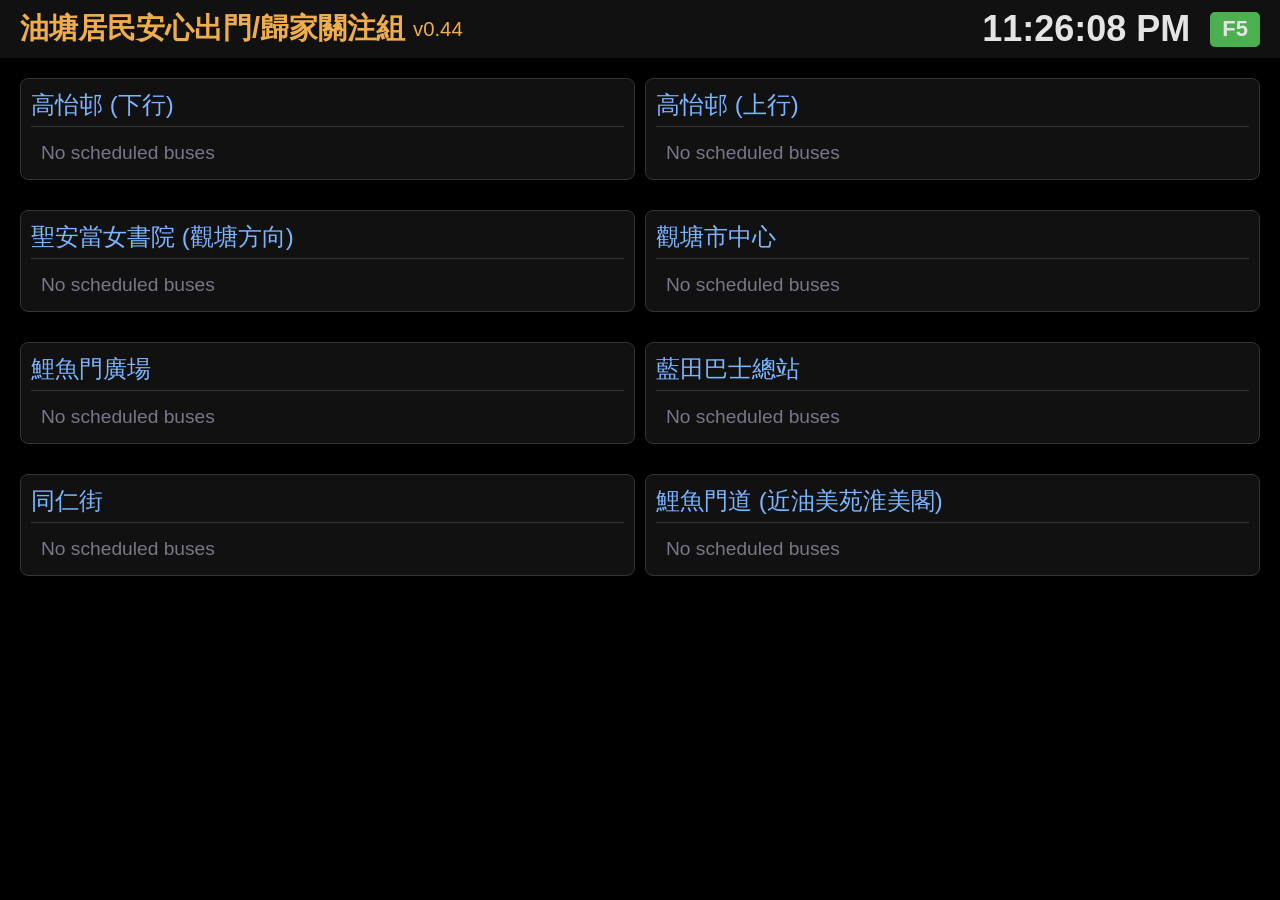
==== mjh.html @ 5a8843d7 "v0.44 App Title Sync with mtretaex + code optimization" ====
<!DOCTYPE html>
<html lang="en">
<head>
    <meta charset="UTF-8">
    <meta name="viewport" content="width=device-width, initial-scale=1.0">
    <title>HK Bus Stop ETA Monitor</title>
    <link rel="icon" type="image/svg+xml" href="logo_v2.svg">
    <link rel="stylesheet" href="style.css">
</head>
<body>
    <div id="app-root"></div>
    <script src="bootstrap.js" data-location="mjh"></script>
</body>
</html>
---- style.css ----
:root {
    /* Colors */
    --color-background: #000;
    --color-accent: #4caf50;
    --color-accent-hover: #388e3c;
    --color-title: #f0ad4e;
    --color-surface: #111;
    --color-text: #e4e4e4;
    --color-grey: #888899;
    --color-dark-grey: #777788;
    --color-stop-title: #7cb5ff;
    --color-stop-code: #aaa;
    --color-eta-remark: #aaa;
    --color-kmb: lightcoral;
    --color-ctb: #ffeb3b;
    --color-ctb-airport: #bf1e2e;
    --color-route-9xx: #009e6c;
    --color-route-cross-harbour: #f00;
    --color-gmb: #90ee90;
    --color-green: #006000;
    --color-light-green: #90ee90;
    --color-light-yellow: #e9be82;
    --color-yellow: #f0ad4e;
    --color-orange: #ff8c00;
    --color-grey: #ccc;

    /* Header palette and scale aligned with the MTR ETA monitor. */
    

    /* Font sizes */
    --font-title: 29px;
    --font-clock: 36px;
    --font-refresh: 22px;
    --font-body: inherit;
    --font-button: 1.2em;
    --font-table: 1.2em;
    --font-toggle-label: 1.2em;
    --font-stop-title: 1.5rem;
    --font-route: 3rem;
    --font-route-suffix: 2.2rem;
    --font-destination: 1.6rem;
    --font-stop-code: 1rem;
    --font-stop-label: 1.3rem;
    --font-destination-remark: 0.9rem;
    --font-eta-time: 1.6rem;
    --font-win-eta-time: 0.75rem;
    --font-arriving: 0.9em;
    --font-eta-exact: 1.1em;
    --font-eta-min: 0.6em;
    --font-eta-remark: 0.6em;
    --font-eta-large: 1.1em;
    --font-eta-small: 0.6em;
    --font-eta-small-seconds: 0.8em;
    --font-time-exact: 1.2em;
    --font-eta-tag-small: 0.6rem;
    --font-time-seconds: 0.5em;
    --font-route-route: 2.2rem;
    --font-route-stop-name: 1.4rem;
    --refresh-clock-clearance: 96px;
    --page-margin: 20px;
}

body {
    background-color: var(--color-background);
    color: var(--color-text);
    font-family: 'Arial', sans-serif;
    font-size: var(--font-body);
    margin: 0;
    padding: 0;
    overflow-x: hidden;
}

#sticky-header-group {
    position: sticky;
    top: 0;
    z-index: 100;
    background-color: var(--color-surface);
    border-bottom: 0;
}

#header {
    display: flex;
    flex-direction: column;
    align-items: flex-start;
    gap: 8px;
    padding: 8px var(--page-margin);
}

#header-left,
#header-right,
#action-group {
    display: flex;
    align-items: center;
}

#header-left {
    gap: 8px;
    min-width: 0;
}

#header-right {
    width: 100%;
    justify-content: space-between;
    gap: 8px;
}

#action-group {
    margin-left: auto;
}

#btn-refresh {
    background-color: var(--color-accent);
    color: var(--color-text);
    border: none;
    padding: 4px 12px;
    font-size: var(--font-refresh);
    font-weight: bold;
    height: 35px;
    border-radius: 5px;
    cursor: pointer;
}

#btn-refresh:hover {
    background-color: var(--color-accent-hover);
}

#app-title {
    margin: 0;
    font-size: var(--font-title);
    color: var(--color-title);
    white-space: nowrap;
}

#app-version {
    font-size: calc(var(--font-title) * 0.7);
    color: var(--color-title);
    white-space: nowrap;
}

#clock {
    font-size: var(--font-clock);
    font-weight: bold;
    font-variant-numeric: tabular-nums;
}

#monitor-content {
    padding: var(--page-margin);
}

.stop-section {
    margin-bottom: 30px;
    border: 1px solid #333;
    border-radius: 8px;
    padding: 10px;
    background-color: var(--color-surface);
}

.stop-title {
    font-size: var(--font-stop-title);
    color: var(--color-stop-title);
    margin-bottom: 10px;
    border-bottom: 1px solid #333;
    padding-bottom: 5px;
}

.eta-table {
    width: 100%;
    border-collapse: collapse;
}

.eta-table th, .eta-table td {
    text-align: left;
    padding-top: 5px;
    padding-bottom: 5px;
    padding-left: 10px;
    padding-right: 10px;
    font-size: var(--font-table);
    vertical-align: middle;
}

.eta-table th {
    color: var(--color-dark-grey);
    font-size: var(--font-table);
    border-bottom: 2px solid #555;
}

.route-no {
    font-weight: bold;
    color: var(--color-kmb);
    width: 15%;
}

.route-no.ctb {
    color: var(--color-ctb);
}

.route-no.ctb-airport {
    color: var(--color-ctb-airport);
}

.route-no.route-9xx {
    color: var(--color-route-9xx);
}

.route-no.gmb {
    color: var(--color-gmb);
}

.route-text {
    font-size: var(--font-route);
    line-height: 1;
}

.route-link {
    appearance: none;
    border: 0;
    background: transparent;
    color: inherit;
    cursor: pointer;
    font-family: inherit;
    font-weight: inherit;
    padding: 0;
    text-align: left;
}

.route-link:focus-visible { outline: 2px solid currentColor; outline-offset: 3px; }

.route-suffix {
    font-size: calc(var(--font-route) * 0.75);
}

.dest {
    color: var(--color-text);
    font-weight: bold;
    width: 80%;
}

.dest-text {
    font-size: var(--font-destination);
    line-height: 1;
    position: relative;
}

.stop-code {
    font-size: var(--font-stop-code);
    color: var(--color-stop-code);
    margin-left: 10px;
    font-weight: normal;
    vertical-align: middle;
    position: relative;
    top: 1px;
}

.dir-circle {
    display: inline-block;
    width: 10px;
    height: 10px;
    border-radius: 50%;
    margin-right: 4px;
    vertical-align: middle;
}

.dir-circle.outbound {
    background-color: #ff4e50; /* Red for Outbound */
    box-shadow: 0 0 4px #ff4e50;
}

.dir-circle.inbound {
    background-color: #fff; /* White for Inbound */
    box-shadow: 0 0 4px #fff;
}

.time-container {
    display: flex;
    justify-content: flex-start;
    gap: 1px;
}

.eta-item {
    display: flex;
    flex-direction: column;
    align-items: center;
    width: 84px;
    padding: 3px;
    border-radius: 5px;
    box-sizing: border-box;
}

.eta-item.eta-border-kmb {
    border: 2px solid var(--color-kmb);
}

.eta-item.eta-border-ctb {
    border: 2px solid var(--color-ctb);
}

.eta-item.arriving {
    background-color: var(--color-yellow);
    color: var(--color-background);
}

.eta-exact {
    font-size: var(--font-eta-exact);
    color: var(--color-text);
    font-weight: bold;
}

.eta-remark-tag-small {
    font-size: var(--font-eta-tag-small);
    vertical-align: top;
}
    
.time-text-b {
    font-size: var(--font-eta-time);
    font-weight: bold;
}

.arriving-text {
    font-size: var(--font-arriving);
}

.bold {
    font-weight: bold;
}

.time-seconds {
    font-size: var(--font-time-seconds);
}

.eta-item.arriving .eta-exact {
    color: var(--color-background);
}

.eta-min {
    font-size: var(--font-eta-min);
    font-weight: bold;
}

.text-green { color: var(--color-green); }
.text-light-green { color: var(--color-light-green); }
.text-light-yellow { color: var(--color-light-yellow); }
.text-yellow { color: var(--color-yellow); }
.text-orange { color: var(--color-orange); }
.text-white { color: var(--color-text); }
.text-grey { color: var(--color-grey); }
.text-dark-grey { color: var(--color-dark-grey); }
.text-black { color: var(--color-background); }

/* Route ETA floating window */
.route-window-overlay {
    position: fixed;
    z-index: 1000;
    inset: 0;
    display: flex;
    align-items: flex-start;
    justify-content: center;
    padding: 20px;
    background: rgb(0 0 0 / 72%);
}

.route-window {
    /* Keep route ETA cards at the 700px monitor scale on large displays. */
    --font-eta-time: 1.6rem;
    --font-arriving: 0.9em;
    --font-eta-large: 1.1em;
    --font-eta-small: 0.6em;
    --font-eta-tag-small: 0.6rem;
    display: flex;
    flex-direction: column;
    position: relative;
    font-size: 16px;
    width: min(700px, 100%);
    max-height: min(86vh, 900px);
    overflow: hidden;
    border: 1px solid #555;
    border-radius: 18px;
    background: #111;
    box-shadow: 0 16px 48px rgb(0 0 0 / 70%);
}

.route-window-header {
    flex: 0 0 auto;
    display: flex;
    align-items: center;
    justify-content: space-between;
    gap: 12px;
    padding: 14px 58px 14px 18px;
    border-bottom: 0;
    margin-bottom: 0;
}

.route-window-title,
.route-window-actions {
    display: flex;
    align-items: center;
    gap: 4px;
}

.route-window-title { font-size: 1.2rem; font-weight: bold; min-width: 0; }
.route-window-route { color: var(--color-text); font-size: var(--font-route-route); }
.route-window-route .route-suffix { font-size: calc(var(--font-route-route) * 0.75); }
.route-company-badge {
    height: calc(var(--font-route-route) * 0.9);
    flex: 0 0 10px;
    margin-right: 4px;
}
.route-company-badge-kmb { background: #f00; }
.route-company-badge-ctb { background: #ffd400; }
.route-window-route.route-9xx,
.route-window-route.route-cross-harbour {
    display: inline-block;
    border-radius: 4px;
    padding: 2px 6px;
    color: #fff;
}
.route-window-route.route-9xx { background: var(--color-route-9xx); }
.route-window-route.route-cross-harbour { background: var(--color-route-cross-harbour); }
.route-window-route.route-ctb-airport { color: var(--color-ctb-airport); }
.route-window-route.route-lwb-airport { color: var(--color-orange); }
.route-window-journey { margin-left: 12px; color: var(--color-text); font-size: 1.4rem; white-space: nowrap; }

/* Circular route badge in the route window journey */
.route-loop-badge {
    display: inline-block;
    border: 1px solid #fff;
    color: #fff;
    background: transparent;
    padding: 2px 8px;
    margin-left: 8px;
    border-radius: 12px;
    font-size: 0.75rem;
    line-height: 1;
}

.route-window-refresh,
.route-direction-button,
.route-variation-button,
.route-window-close {
    display: grid;
    place-items: center;
    cursor: pointer;
    font-family: inherit;
    font-weight: bold;
}

.route-window-refresh {
    min-width: 54px;
    height: 34px;
    border: 0;
    border-radius: 4px;
    background: #5cb85c;
    color: #fff;
    font-size: 1rem;
}

.route-window-refresh:hover { background: #4cae4c; }

/* Keep the stop-window refresh control from increasing the header height. */
.stop-eta-window .route-window-actions {
    position: absolute;
    top: 16px;
    right: 50px;
}
.stop-eta-window .route-window-refresh {
    min-width: 42px;
    height: 28px;
    padding: 0 8px;
    font-size: 0.9rem;
}

.route-direction-button {
    width: 34px;
    height: 34px;
    border: 2px solid #fff;
    border-radius: 8px;
    background: #000;
    color: #fff;
    padding: 0;
}

.route-direction-icon { display: block; width: 28px; height: 28px; }
.route-direction-icon .direction-arrow {
    fill: none;
    stroke: #555;
    stroke-linecap: round;
    stroke-linejoin: round;
    stroke-width: 4;
}
.route-direction-button.outbound .direction-arrow-out,
.route-direction-button.inbound .direction-arrow-in { stroke: #fff; }

.route-variation-button {
    width: 34px;
    height: 34px;
    border-radius: 50%;
    font-size: 1rem;
}

.route-variation-button.normal { border: 2px solid #fff; background: #fff; color: #000; }
.route-variation-button.variation { border: 2px solid #fff; background: #000; color: #fff; }

.route-window-close {
    position: absolute;
    top: 12px;
    right: 12px;
    width: 34px;
    height: 34px;
    border: 0;
    border-radius: 50%;
    background: transparent;
    color: #fff;
    font-size: 2rem;
    line-height: 1;
}

.route-window-close:hover { background: #333; }
.route-window-content { overflow-y: auto; overflow-x: auto; padding: 10px; }
.route-window-loading, .route-window-message { padding: 28px; color: var(--color-grey); text-align: center; }
.route-stop-table { width: 100%; border-collapse: collapse; table-layout: fixed; }
.route-stop-table tr + tr { border-top: 1px solid #292929; }
.route-stop-table td { padding: 6px 4px; vertical-align: middle; }
.route-stop-seq { width: 20px; color: var(--color-dark-grey); text-align: center; }
.route-stop-name { font-size: var(--font-route-stop-name); font-weight: bold; }
.route-stop-name-text { display: block; overflow: hidden; text-overflow: ellipsis; white-space: nowrap; }
.route-stop-name-marquee-text { display: inline-block; }
.route-stop-name-marquee .route-stop-name-marquee-text { animation: route-stop-marquee 7s ease-in-out infinite alternate; }
.route-stop-code { display: block; margin-top: 2px; color: var(--color-stop-code); font-size: var(--font-stop-code); font-weight: normal; position: relative; top: 1px; }
.route-stop-interchange { font-size: 0.85em; }
.route-stop-info-button {
    width: 16px;
    height: 16px;
    margin-left: 5px;
    padding: 0;
    border: 2px solid var(--color-grey);
    border-radius: 4px;
    background: transparent;
    color: var(--color-text);
    cursor: pointer;
    font: bold 0.8rem/1 "Courier New", monospace;
    vertical-align: middle;
    position: relative;
    top: -1px;
}
.route-stop-info-button:hover { background: var(--color-grey); }
.route-stop-times { display: table-cell; width: 252px; min-width: 252px; text-align: left; white-space: nowrap; }
.route-stop-times .eta-item { display: inline-flex; width: 84px; vertical-align: middle; }
.route-stop-times .eta-large,
.route-stop-times .eta-small { white-space: nowrap; }
.route-stop-times .eta-remark-tag { font-size: var(--font-win-eta-time); }
.route-stop-times .eta-item.arriving .eta-remark-tag { font-weight: bold; }
.route-stop-no-eta {
    display: inline-flex;
    width: 84px;
    justify-content: center;
    box-sizing: border-box;
    vertical-align: middle;
    color: var(--color-dark-grey);
    font-size: .85rem;
}

.stop-eta-window-title {
    display: flex;
    flex-direction: row;
    align-items: baseline;
    gap: 8px;
    color: var(--color-text);
    font-size: var(--font-route-stop-name);
    font-weight: bold;
}
.stop-eta-window-title small {
    margin-left: 8px;
    color: var(--color-stop-code);
    font-size: var(--font-stop-code);
    font-weight: normal;
}
.stop-interchange-badge {
    display: inline-block;
    border: 1px solid #fff;
    color: #fff;
    background: transparent;
    padding: 2px 8px;
    margin-left: 8px;
    border-radius: 12px;
    font-size: 0.75rem;
    line-height: 1;
}
.stop-eta-code {
    display: inline-block;
    font-size: calc(var(--font-route-stop-name) * 0.8);
    font-weight: normal;
    color: var(--color-stop-code);
    margin-left: 8px;
    vertical-align: middle;
}
.stop-eta-table { width: 100%; border-collapse: collapse; table-layout: fixed; }
.stop-eta-table tr + tr { border-top: 1px solid #292929; }
.stop-eta-table td { padding: 4px 4px; vertical-align: middle; }
.stop-eta-route { width: 80px; font-size: var(--font-route-route); font-weight: bold; }
.stop-eta-route .route-suffix { font-size: calc(var(--font-route-route) * 0.75); }
.stop-eta-times { width: 240px; max-width: 240px; text-align: left; white-space: nowrap; overflow: hidden; }
.stop-eta-destination { overflow: hidden; color: var(--color-text); font-size: var(--font-route-stop-name); font-weight: bold; text-overflow: ellipsis; white-space: nowrap; }
.stop-eta-times .eta-item {
    display: inline-flex;
    flex: 0 0 72px;
    width: 72px;
    min-width: 56px;
    vertical-align: middle;
    box-sizing: border-box;
    padding: 2px 4px;
}
.stop-eta-table td.stop-eta-route { min-width: 80px; }
.stop-eta-table td.stop-eta-destination { width: calc(100% - 92px - 220px); }
.stop-eta-table td.stop-eta-times { width: 220px; }

/* stronger selector to override table layout constraints when shown inside the route window */
.route-window .stop-eta-times {
    width: 270px !important;
    min-width: 140px !important;
}
.route-window .stop-eta-table.stop-eta-columns-1 .stop-eta-times {
    width: 80px !important;
    min-width: 80px !important;
}
.route-window .stop-eta-table.stop-eta-columns-2 .stop-eta-times {
    width: 160px !important;
    min-width: 160px !important;
}
.route-window .stop-eta-times .eta-item {
    width: 80px !important;
}
.stop-eta-times .eta-large,
.stop-eta-times .eta-small { white-space: nowrap; }
.stop-eta-times .eta-remark-tag { font-size: var(--font-win-eta-time); }

.dest-remark {
    color: var(--color-kmb);
    font-size: var(--font-destination-remark);
    margin-left: 10px;
    vertical-align: middle;
}

.dest-remark-marquee {
    display: inline-block;
    max-width: 150px;
    overflow: hidden;
    white-space: nowrap;
    vertical-align: middle;
}

.dest-remark-marquee .marquee-inner {
    display: inline-block;
    animation: marquee-scroll 6s linear infinite;
    padding-left: 100%;
}

@keyframes marquee-scroll {
    0%   { transform: translateX(0); }
    100% { transform: translateX(-100%); }
}

@keyframes route-stop-marquee {
    0%, 15% { transform: translateX(0); }
    85%, 100% { transform: translateX(-100%); }
}

.eta-remark {
    font-size: var(--font-eta-remark);
    color: var(--color-eta-remark);
    white-space: nowrap;
    min-height: 1.2em;
}

.eta-item.arriving .eta-remark {
    color: #333;
}

.dest-sub-info {
    display: block; 
    margin-top: -5px; 
    margin-left: -8px; 
}

.stop-info {
    display: inline-block;
    vertical-align: middle;
}

/* Two-column layout infrastructure */
#stops-container {
    display: flex;
    flex-direction: column;
}

.grid-column {
    display: contents;
}
.stop-label {
    display: inline-block;
    height: var(--font-destination);
    padding: 0 6px;
    border: 1px solid currentColor;
    border-radius: 4px;
    box-sizing: border-box;
    font-size: var(--font-stop-label);
    line-height: var(--font-destination);
    color: var(--color-text);
    font-weight: bold;
    vertical-align: top;
    white-space: nowrap;
    margin-right: 10px;
}

.loading {
    text-align: center;
    color: var(--color-dark-grey);
    padding: 20px;
}

.pin-divider {
    height: 1px;
    background: linear-gradient(to right, #444, #666, #444);
    padding: 0 !important;
    margin: 0;
}

.error {
    color: #d9534f;
    text-align: center;
}

table, th, td {
  border: 0px solid gray;
  border-collapse: collapse;
}
/* Toggle Switch */
.toggle-container {
    display: flex;
    align-items: center;
    gap: 5px;
}

.toggle-label {
    font-size: var(--font-toggle-label);
    font-weight: bold;
}

.switch {
    position: relative;
    display: inline-block;
    width: 50px;
    height: 28px;
}

.switch input { 
    opacity: 0;
    width: 0;
    height: 0;
}

.slider {
    position: absolute;
    cursor: pointer;
    top: 0;
    left: 0;
    right: 0;
    bottom: 0;
    background-color: #5cb85c;
    -webkit-transition: .4s;
    transition: .4s;
}

.slider:before {
    position: absolute;
    content: "";
    height: 20px;
    width: 20px;
    left: 4px;
    bottom: 4px;
    background-color: white;
    -webkit-transition: .4s;
    transition: .4s;
}

input:checked + .slider {
    background-color: #2196F3;
}

input:focus + .slider {
    box-shadow: 0 0 1px #2196F3;
}

input:checked + .slider:before {
    -webkit-transform: translateX(22px);
    -ms-transform: translateX(22px);
    transform: translateX(22px);
}

/* Rounded sliders */
.slider.round {
    border-radius: 34px;
}

.slider.round:before {
    border-radius: 50%;
}

/* Mode B Styles */
.eta-large {
    font-size: var(--font-eta-large);
    font-weight: bold;
}

.eta-small {
    font-size: var(--font-eta-small);
    color: var(--color-text);
}

.eta-small .time-seconds {
    font-size: var(--font-eta-small-seconds);
}

.header-controls {
    display: flex;
    align-items: center;
    gap: 20px;
}

@media (max-width: 460px) {
    :root {
        --font-title: 6vw;
        --font-clock: 7.6vw;
        --font-refresh: 4.8vw;
        --font-button: 1em;
    }

    #btn-refresh {
        top: 60px;
    }
    .eta-item-last { display: none; }
    .stop-eta-window .stop-eta-times .eta-item:nth-child(n + 3) {
        display: none;
    }
    .stop-eta-window td.stop-eta-destination {
        width: 60%;
    }
    .stop-eta-window .stop-eta-times {
        text-align: right;
    }

    .route-window-title { width: 100%; }
    .route-window-actions { margin-top: 6px; }
    .route-window-close { top: 8px; right: 8px; }
    .stop-eta-window .route-window-actions { top: 8px; right: 48px; }
}


@media (max-width: 600px) {
    :root {
        --font-eta-time: 1.1em;
        --font-win-eta-time: 0.65rem;
        --font-arriving: 0.9em;
        --font-eta-tag-small: 0.5rem;
        --font-stop-code: 0.75rem;
        --font-route-stop-name: 1.2rem;
    }
    #btn-refresh {
        padding: 6px 15px;
        font-size: var(--font-refresh);
    }
    .eta-item { width: 80px; }
    .long-route-text { font-family: "Arial Narrow", "Roboto Condensed", sans-serif; }

    .dest-text {
        display: block;
    }
    .dest-text .stop-label {
        position: absolute;
        top: 0;
        right: 10px;
        margin-right: 0;
    }

    .route-window-overlay { 
        align-items: flex-start;
        padding: 40px 2px;
    }
    .route-window {
        --font-eta-time: 1.1em;
        --font-arriving: 0.9em;
        --font-eta-tag-small: 0.5rem;
        width: 100%;
        max-height: 80vh;
        border-radius: 10px;
    }
    .route-window-header {
        align-items: flex-start;
        flex-wrap: wrap;
        padding: 8px 52px 8px 8px;
    }
    .route-window-title { width: 100%; }
    .route-window-actions { margin-top: 6px;  gap: 6px; }
    .route-window-close { top: 8px; right: 8px; }
    .route-window-title { gap: 6px; font-size: 1rem; }
    .route-window-route { font-size: 1.6rem; }
    .route-window-journey { margin-left: 6px; font-size: 1.05rem; overflow: hidden; text-overflow: ellipsis; }
    .route-window-refresh { min-width: 42px; }
    .route-window-content { padding: 4px; }
    .route-window-content .stop-eta-table td { padding: 1px 4px; vertical-align: middle; }
    .route-stop-table td { padding: 4px 2px; }
    .route-stop-times { width: 200px; min-width: 200px; }
    .route-stop-times .eta-item { width: 65px; padding: 2px; }
    .route-stop-no-eta { width: 65px; }

    .dest-sub-info {
        margin-top: -6px; 
    }

    /* stop-eta specific adjustments on small screens */
    .route-window .stop-eta-route { width: 55px; font-size: var(--font-route); }
    .route-window .stop-eta-route .route-suffix { font-size: calc(var(--font-route) * 0.75); }
    .route-window .stop-eta-destination { font-size: var(--font-destination); }
    .route-window .stop-eta-times {
        width: 210px !important;
        min-width: 210px !important;
    }
    .route-window .stop-eta-table.stop-eta-columns-1 .stop-eta-times {
        width: 70px !important;
        min-width: 70px !important;
    }
    .route-window .stop-eta-table.stop-eta-columns-2 .stop-eta-times {
        width: 140px !important;
        min-width: 140px !important;
    }
    .route-window .stop-eta-times .eta-item {
        width: 70px !important;
        min-width: 70px;
        padding: 2px;
    }
}

@media (max-width: 700px) {
    :root {
        --font-stop-label: 0.9rem;
        --font-stop-title: 1.2rem;
        --font-route: 2rem;
        --font-route-suffix: 1.5rem;
        --font-destination: 1.1rem;
        --font-destination-remark: 0.7rem;
        --font-eta-tag-small: 0.5rem;
        --font-eta-large: 1em;
        --font-eta-small: 0.5em;
        --font-eta-exact: 1em;
        --page-margin: 5px;
    }

    .rmk {
        font-weight: normal;
    }

    .stop-section {
        margin-top: 10px;
        margin-bottom: 10px;
        padding: 5px;
    }

    .eta-table th, .eta-table td {
        padding-top: 1px;
        padding-bottom: 1px;
        padding-left: 1px;
        padding-right: 1px;
    }

    td.route-no, th.route-no { padding-right: 8px; }

    .stop-title { padding-left: 5px; }
    
    .eta-item { width: 68px; }

    /* Mode B Mobile Styles */
    .eta-large, .eta-small { white-space: nowrap; }
}

@media (max-width: 800px) {
    :root {
        --font-title: 1.5rem;
        --font-button: 1em;
        --refresh-clock-clearance: 78px;
    }

    #btn-refresh {
        padding: 4px 12px;
        font-size: var(--font-refresh);
        height: 35px;
    }
    
    #clock {
        font-size: var(--font-clock);
        font-weight: bold;
    }
}

@media (min-width: 800px) {
    #header {
        flex-direction: row;
        align-items: center;
        justify-content: space-between;
    }

    #header-left {
        flex: 1;
    }

    #header-right {
        width: auto;
        flex-shrink: 0;
        justify-content: flex-end;
        gap: var(--page-margin);
    }
}

@media (min-width: 1240px) {
    :root {
        --font-route: 3.3rem;
        --font-route-suffix: 2.5rem;
        --font-eta-tag-small: 0.6rem;
        --font-eta-time: 1.4em;
        --font-arriving: 0.8em;
        --font-destination: 1.6rem;
    }

    #stops-container {
        flex-direction: row;
        gap: 10px;
        align-items: flex-start;
    }
    .grid-column {
        display: flex;
        flex-direction: column;
        flex: 1;
        min-width: 0;
    }
    .grid-column .stop-section {
        order: 0 !important;
    }

    .long-route-text { font-family: "Arial Narrow", "Roboto Condensed", sans-serif; }
    td.route-no, th.route-no { padding-right: 2px; }
    
    .eta-item {
        width: 84px;
        padding: 2px;
    }

}

/* TV Mode / Large Screen Optimization */
@media (min-width: 1600px) {
    :root {
        --font-body: 20px;
        --color-stop-code: #ccc;
        --font-title: 2.5rem;
        --font-stop-title: 2rem;
        --font-route: 5rem;
        --font-route-suffix: 3.6rem;
        --font-destination: 2.2rem;
        --font-stop-code: 1.4rem;
        --font-destination-remark: 1.2rem;
        --font-stop-label: 1.5rem;
        --font-eta-time: 1.2em;
        --font-arriving: 0.8em;
        --font-eta-exact: 1.5em;
        --font-eta-min: 1rem;
        --font-eta-large: 2.3rem;
        --font-eta-small: 1rem;
        --font-eta-small-seconds: 0.8em;
        --font-eta-tag-small: 0.8rem;
        --font-time-seconds: 0.6em;
        --font-time-exact: 1.2em;
        --refresh-clock-clearance: 110px;
        --page-margin: 30px;
    }

    body { max-width: 100%; }


    .stop-title {
        margin-bottom: 15px;
        border-left: 8px solid #f0ad4e;
        padding-left: 15px;
    }

    .stop-info {
        padding-top: 0px;
        padding-bottom: 0px;

    }
    
    .eta-table td {
        padding-top: 5px;
        padding-bottom: 5px;
        padding-left: 1px;
        padding-right: 1px;
    }
    
    td.route-no, th.route-no { padding-right: 12px; }

    /* Route Number */
    .long-route-text { font-family: "Arial Narrow", "Roboto Condensed", sans-serif; }

    /* Destination & Stop Code Layout */
    .dest {
        vertical-align: middle;
        white-space: nowrap;
        overflow: hidden;
        text-overflow: ellipsis;
        max-width: 360px;
    }

    .dest-text {
        line-height: 1;
        display: inline;
        vertical-align: middle;
    }

    .dest-sub-info {
        display: block;
        margin-left: 0;
        margin-top: 0; 
    }

    .dir-circle {
        width: 15px;
        height: 15px;
        margin-right: 6px;
    }

    /* ETA Items */
    .eta-item {
        width: 120px;
        padding: 2px;
    }
    
    .eta-item.eta-border-kmb {
        border: 4px solid var(--color-kmb);
    }
    
    .eta-item.eta-border-ctb {
        border: 4px solid var(--color-ctb);
    }

    .route-stop-code { 
        font-size: 1rem; 
    }

    .time-text { font-size: var(--font-time-exact); }
}

/* Testing Borders */
 table, th, td {
    border: 0px solid white;
}
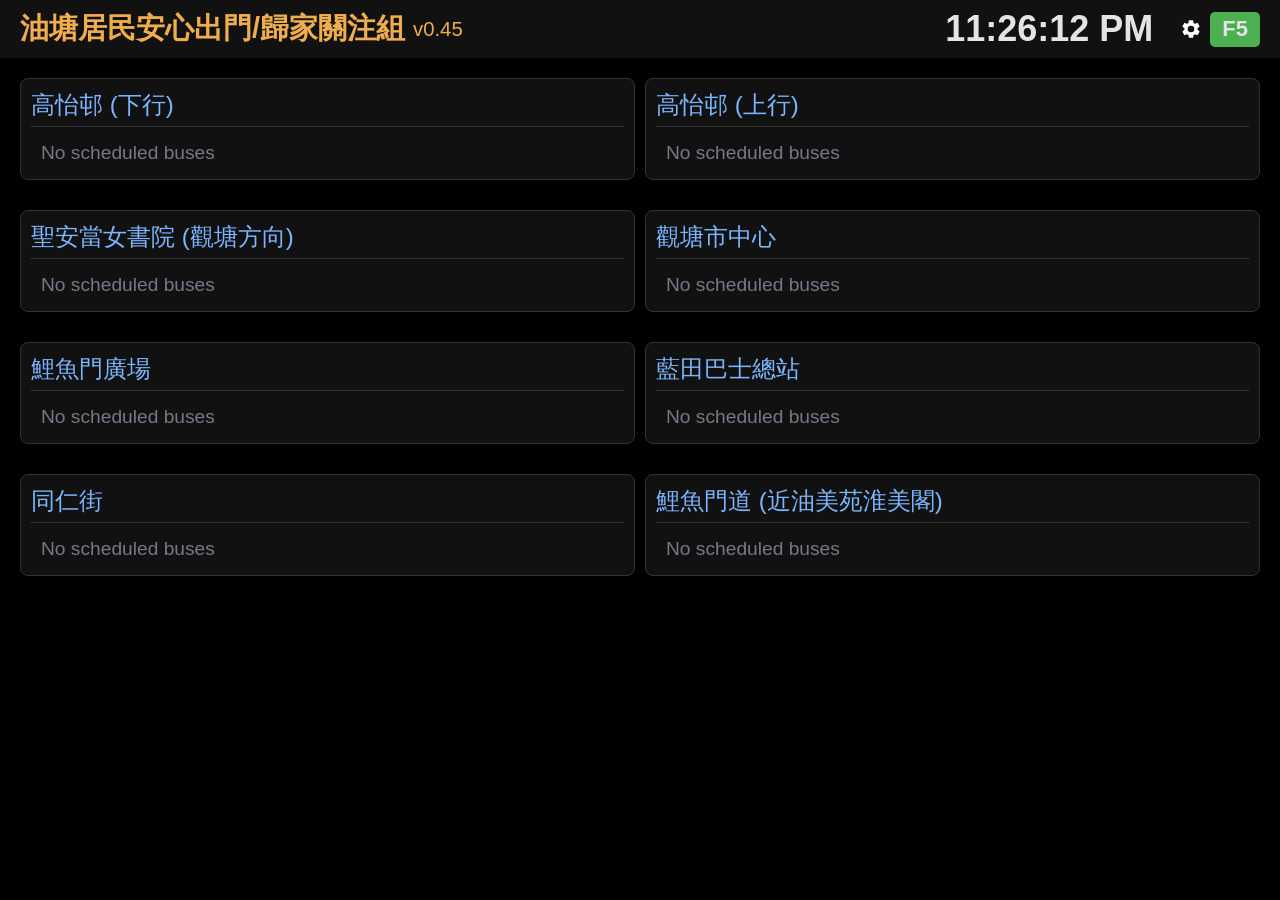
==== commit c0f577b9: "v0.45 PWA +Settings button, Stop ETA html update" ====
--- a/mjh.html
+++ b/mjh.html
@@ -5,6 +5,7 @@
     <meta name="viewport" content="width=device-width, initial-scale=1.0">
     <title>HK Bus Stop ETA Monitor</title>
     <link rel="icon" type="image/svg+xml" href="logo_v2.svg">
+    <link rel="manifest" href="manifest.json">
     <link rel="stylesheet" href="style.css">
 </head>
 <body>
--- a/style.css
+++ b/style.css
@@ -56,7 +56,6 @@
     --font-time-seconds: 0.5em;
     --font-route-route: 2.2rem;
     --font-route-stop-name: 1.4rem;
-    --refresh-clock-clearance: 96px;
     --page-margin: 20px;
 }
 
@@ -70,6 +69,10 @@
     overflow-x: hidden;
 }
 
+.hidden {
+    display: none !important;
+}
+
 #sticky-header-group {
     position: sticky;
     top: 0;
@@ -105,7 +108,58 @@
 }
 
 #action-group {
+    gap: 2px;
     margin-left: auto;
+}
+
+#btn-settings {
+    background: none;
+    border: none;
+    color: #fff;
+    cursor: pointer;
+    padding: 4px;
+    display: flex;
+    align-items: center;
+    justify-content: center;
+    width: 35px;
+    height: 35px;
+    font-size: var(--font-refresh);
+}
+
+#btn-settings:hover {
+    color: #ccc;
+}
+
+#btn-settings:active {
+    transform: scale(0.95);
+}
+
+#btn-pwa-install {
+    background-color: #666;
+    color: var(--color-text);
+    border: none;
+    border-radius: 5px;
+    padding: 4px;
+    width: 35px;
+    height: 35px;
+    font-size: var(--font-refresh);
+    cursor: pointer;
+    display: flex;
+    align-items: center;
+    justify-content: center;
+    transition: background-color 0.2s;
+}
+
+#btn-pwa-install.hidden {
+    display: none !important;
+}
+
+#btn-pwa-install:hover {
+    background-color: #444;
+}
+
+#btn-pwa-install:active {
+    transform: scale(0.95);
 }
 
 #btn-refresh {
@@ -118,6 +172,7 @@
     height: 35px;
     border-radius: 5px;
     cursor: pointer;
+    transition: background-color 0.2s;
 }
 
 #btn-refresh:hover {
@@ -141,6 +196,138 @@
     font-size: var(--font-clock);
     font-weight: bold;
     font-variant-numeric: tabular-nums;
+}
+
+/* MTR-style settings drawer; the bus monitor remains dark by default. */
+#settings-overlay {
+    position: fixed;
+    inset: 0;
+    background: rgba(0, 0, 0, 0.55);
+    z-index: 9998;
+    opacity: 0;
+    transition: opacity 0.3s ease;
+}
+
+#settings-overlay.open {
+    opacity: 1;
+}
+
+#settings-panel {
+    position: fixed;
+    top: 0;
+    right: 0;
+    width: min(320px, 85vw);
+    height: 100%;
+    background: #2b2b2b;
+    color: #fff;
+    z-index: 9999;
+    transform: translateX(100%);
+    transition: transform 0.3s cubic-bezier(0.4, 0, 0.2, 1);
+    display: flex;
+    flex-direction: column;
+    box-shadow: -4px 0 16px rgba(0, 0, 0, 0.45);
+}
+
+#settings-panel.open {
+    transform: translateX(0);
+}
+
+.settings-header {
+    display: flex;
+    align-items: center;
+    justify-content: space-between;
+    padding: 16px 20px;
+    border-bottom: 1px solid #555;
+}
+
+.settings-title {
+    font-size: 1.2em;
+    font-weight: 600;
+    color: var(--color-text-dark);
+}
+
+#settings-close {
+    background: none;
+    border: none;
+    color: #fff;
+    cursor: pointer;
+    padding: 0 4px;
+    font-size: 1.6em;
+    line-height: 1;
+}
+
+#settings-close:hover {
+    color: #ccc;
+}
+
+.settings-body {
+    padding: 16px 20px;
+    display: flex;
+    flex-direction: column;
+    gap: 18px;
+}
+
+.settings-item {
+    display: flex;
+    align-items: center;
+    justify-content: space-between;
+    gap: 12px;
+}
+
+.settings-item-label {
+    font-size: 0.95em;
+}
+
+.settings-theme-toggle {
+    display: inline-flex;
+    align-items: stretch;
+    gap: 2px;
+    padding: 2px;
+    background: #1b1b1b;
+    border: 1px solid #555;
+    border-radius: 5px;
+}
+
+.theme-choice {
+    border: none;
+    border-radius: 3px;
+    padding: 4px 8px;
+    background: transparent;
+    color: #bbb;
+    cursor: pointer;
+    font: inherit;
+}
+
+.theme-choice.active {
+    background: #4caf50;
+    color: #fff;
+}
+
+body.light-mode {
+    background-color: #f5f5f5;
+    color: #222;
+}
+
+body.light-mode #sticky-header-group {
+    background-color: #252525;
+}
+
+body.light-mode #settings-panel {
+    background: #f0f0f0;
+    color: #222;
+}
+
+body.light-mode .settings-header {
+    border-bottom-color: #ccc;
+}
+
+body.light-mode #settings-close {
+    color: #222;
+}
+
+body.light-mode .settings-theme-toggle {
+    background: #ddd;
+    border-color: #bbb;
 }
 
 #monitor-content {
@@ -980,26 +1167,7 @@
     .eta-large, .eta-small { white-space: nowrap; }
 }
 
-@media (max-width: 800px) {
-    :root {
-        --font-title: 1.5rem;
-        --font-button: 1em;
-        --refresh-clock-clearance: 78px;
-    }
-
-    #btn-refresh {
-        padding: 4px 12px;
-        font-size: var(--font-refresh);
-        height: 35px;
-    }
-    
-    #clock {
-        font-size: var(--font-clock);
-        font-weight: bold;
-    }
-}
-
-@media (min-width: 800px) {
+@media (min-width: 700px) {
     #header {
         flex-direction: row;
         align-items: center;
@@ -1076,7 +1244,6 @@
         --font-eta-tag-small: 0.8rem;
         --font-time-seconds: 0.6em;
         --font-time-exact: 1.2em;
-        --refresh-clock-clearance: 110px;
         --page-margin: 30px;
     }
 
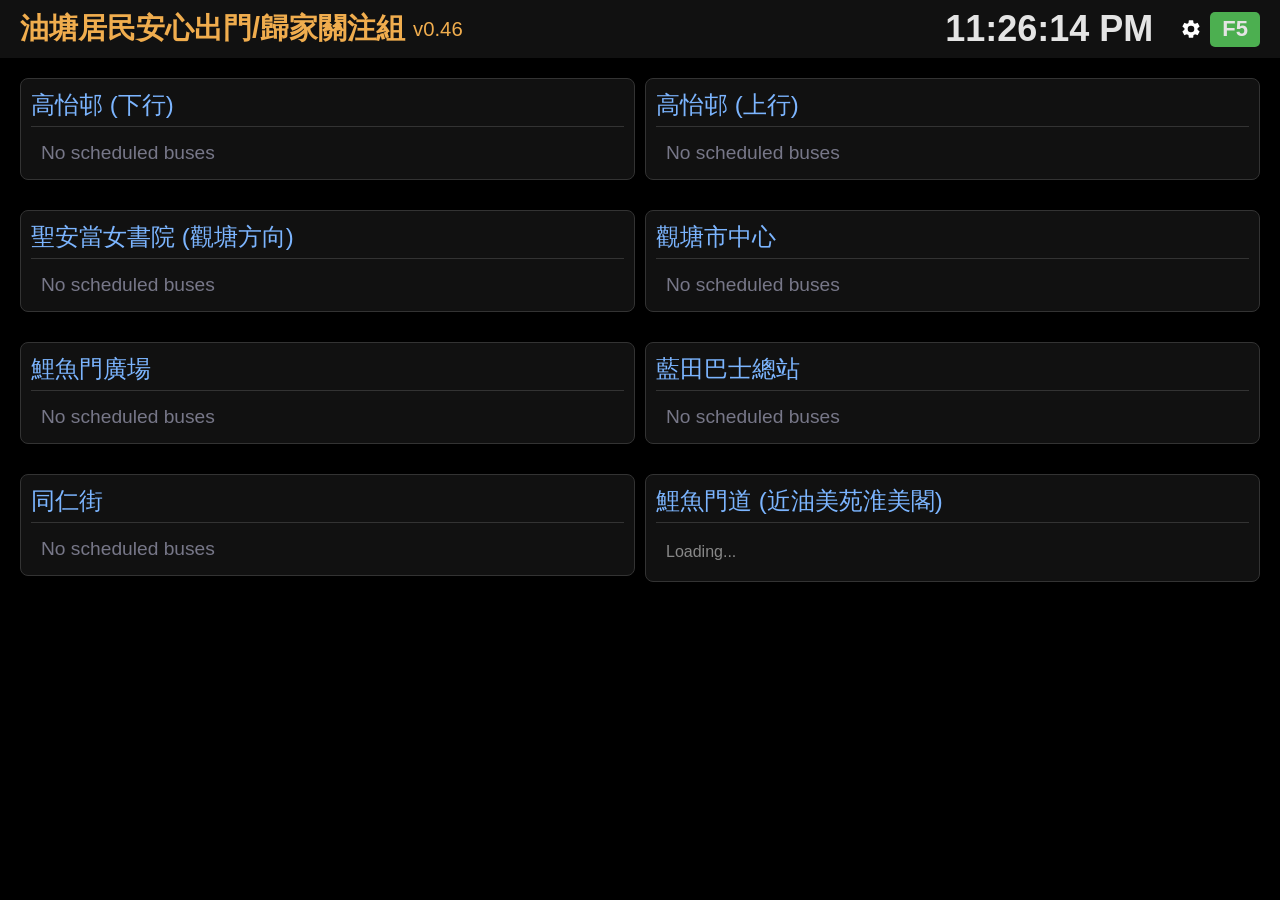
==== commit 1ba24099: "Update PWA install behaviour" ====
--- a/mjh.html
+++ b/mjh.html
@@ -5,7 +5,7 @@
     <meta name="viewport" content="width=device-width, initial-scale=1.0">
     <title>HK Bus Stop ETA Monitor</title>
     <link rel="icon" type="image/svg+xml" href="logo_v2.svg">
-    <link rel="manifest" href="manifest.json">
+    <link rel="manifest" href="manifest-mjh.json">
     <link rel="stylesheet" href="style.css">
 </head>
 <body>
--- a/style.css
+++ b/style.css
@@ -6,7 +6,7 @@
     --color-title: #f0ad4e;
     --color-surface: #111;
     --color-text: #e4e4e4;
-    --color-grey: #888899;
+    --color-grey: #ccc;
     --color-dark-grey: #777788;
     --color-stop-title: #7cb5ff;
     --color-stop-code: #aaa;
@@ -22,7 +22,6 @@
     --color-light-yellow: #e9be82;
     --color-yellow: #f0ad4e;
     --color-orange: #ff8c00;
-    --color-grey: #ccc;
 
     /* Header palette and scale aligned with the MTR ETA monitor. */
     
@@ -37,7 +36,6 @@
     --font-toggle-label: 1.2em;
     --font-stop-title: 1.5rem;
     --font-route: 3rem;
-    --font-route-suffix: 2.2rem;
     --font-destination: 1.6rem;
     --font-stop-code: 1rem;
     --font-stop-label: 1.3rem;
@@ -782,7 +780,7 @@
 .stop-eta-table { width: 100%; border-collapse: collapse; table-layout: fixed; }
 .stop-eta-table tr + tr { border-top: 1px solid #292929; }
 .stop-eta-table td { padding: 4px 4px; vertical-align: middle; }
-.stop-eta-route { width: 80px; font-size: var(--font-route-route); font-weight: bold; }
+.stop-eta-route { width: 15%; font-size: var(--font-route-route); font-weight: bold; }
 .stop-eta-route .route-suffix { font-size: calc(var(--font-route-route) * 0.75); }
 .stop-eta-times { width: 240px; max-width: 240px; text-align: left; white-space: nowrap; overflow: hidden; }
 .stop-eta-destination { overflow: hidden; color: var(--color-text); font-size: var(--font-route-stop-name); font-weight: bold; text-overflow: ellipsis; white-space: nowrap; }
@@ -795,8 +793,7 @@
     box-sizing: border-box;
     padding: 2px 4px;
 }
-.stop-eta-table td.stop-eta-route { min-width: 80px; }
-.stop-eta-table td.stop-eta-destination { width: calc(100% - 92px - 220px); }
+.stop-eta-table td.stop-eta-destination { width: auto; }
 .stop-eta-table td.stop-eta-times { width: 220px; }
 
 /* stronger selector to override table layout constraints when shown inside the route window */
@@ -860,6 +857,8 @@
 .eta-item.arriving .eta-remark {
     color: #333;
 }
+
+.long-route-text { font-family: "Arial Narrow", "Roboto Condensed", sans-serif; }
 
 .dest-sub-info {
     display: block; 
@@ -1028,9 +1027,11 @@
         display: none;
     }
     .stop-eta-window td.stop-eta-destination {
-        width: 60%;
-    }
-    .stop-eta-window .stop-eta-times {
+        width: auto;
+    }
+    .route-window.stop-eta-window .stop-eta-times {
+        width: 140px !important;
+        min-width: 140px !important;
         text-align: right;
     }
 
@@ -1043,19 +1044,18 @@
 
 @media (max-width: 600px) {
     :root {
+        --font-route: 2rem;
         --font-eta-time: 1.1em;
         --font-win-eta-time: 0.65rem;
         --font-arriving: 0.9em;
         --font-eta-tag-small: 0.5rem;
-        --font-stop-code: 0.75rem;
         --font-route-stop-name: 1.2rem;
     }
     #btn-refresh {
         padding: 6px 15px;
         font-size: var(--font-refresh);
     }
-    .eta-item { width: 80px; }
-    .long-route-text { font-family: "Arial Narrow", "Roboto Condensed", sans-serif; }
+    .eta-table .eta-item { width: 70px; }
 
     .dest-text {
         display: block;
@@ -1072,9 +1072,6 @@
         padding: 40px 2px;
     }
     .route-window {
-        --font-eta-time: 1.1em;
-        --font-arriving: 0.9em;
-        --font-eta-tag-small: 0.5rem;
         width: 100%;
         max-height: 80vh;
         border-radius: 10px;
@@ -1094,8 +1091,8 @@
     .route-window-content { padding: 4px; }
     .route-window-content .stop-eta-table td { padding: 1px 4px; vertical-align: middle; }
     .route-stop-table td { padding: 4px 2px; }
-    .route-stop-times { width: 200px; min-width: 200px; }
-    .route-stop-times .eta-item { width: 65px; padding: 2px; }
+    .route-stop-times { width: 210px; min-width: 200px; }
+    .route-stop-times .eta-item { width: 70px; padding: 2px; }
     .route-stop-no-eta { width: 65px; }
 
     .dest-sub-info {
@@ -1103,7 +1100,7 @@
     }
 
     /* stop-eta specific adjustments on small screens */
-    .route-window .stop-eta-route { width: 55px; font-size: var(--font-route); }
+    .route-window .stop-eta-route { width: 15%; min-width: 90px !important; font-size: var(--font-route); }
     .route-window .stop-eta-route .route-suffix { font-size: calc(var(--font-route) * 0.75); }
     .route-window .stop-eta-destination { font-size: var(--font-destination); }
     .route-window .stop-eta-times {
@@ -1128,11 +1125,11 @@
 @media (max-width: 700px) {
     :root {
         --font-stop-label: 0.9rem;
-        --font-stop-title: 1.2rem;
-        --font-route: 2rem;
-        --font-route-suffix: 1.5rem;
-        --font-destination: 1.1rem;
+        --font-stop-title: 1.3rem;
+        --font-route: 2.5rem;
+        --font-destination: 1.2rem;
         --font-destination-remark: 0.7rem;
+        --font-stop-code: 0.8rem;
         --font-eta-tag-small: 0.5rem;
         --font-eta-large: 1em;
         --font-eta-small: 0.5em;
@@ -1161,13 +1158,26 @@
 
     .stop-title { padding-left: 5px; }
     
-    .eta-item { width: 68px; }
+    .eta-item { width: 80px; }
 
     /* Mode B Mobile Styles */
     .eta-large, .eta-small { white-space: nowrap; }
 }
 
-@media (min-width: 700px) {
+@media (min-width: 800px) {
+    .stop-eta-window .stop-eta-route-code {
+        font-size: 3rem;
+    }
+
+    .stop-eta-window .stop-eta-route-code .route-suffix {
+        font-size: calc(3rem * 0.75);
+    }
+    
+    .eta-item {
+        width: 84px;
+        padding: 2px;
+    }
+
     #header {
         flex-direction: row;
         align-items: center;
@@ -1189,7 +1199,6 @@
 @media (min-width: 1240px) {
     :root {
         --font-route: 3.3rem;
-        --font-route-suffix: 2.5rem;
         --font-eta-tag-small: 0.6rem;
         --font-eta-time: 1.4em;
         --font-arriving: 0.8em;
@@ -1211,25 +1220,16 @@
         order: 0 !important;
     }
 
-    .long-route-text { font-family: "Arial Narrow", "Roboto Condensed", sans-serif; }
     td.route-no, th.route-no { padding-right: 2px; }
-    
-    .eta-item {
-        width: 84px;
-        padding: 2px;
-    }
-
 }
 
 /* TV Mode / Large Screen Optimization */
 @media (min-width: 1600px) {
     :root {
         --font-body: 20px;
-        --color-stop-code: #ccc;
         --font-title: 2.5rem;
         --font-stop-title: 2rem;
         --font-route: 5rem;
-        --font-route-suffix: 3.6rem;
         --font-destination: 2.2rem;
         --font-stop-code: 1.4rem;
         --font-destination-remark: 1.2rem;
@@ -1271,9 +1271,6 @@
     
     td.route-no, th.route-no { padding-right: 12px; }
 
-    /* Route Number */
-    .long-route-text { font-family: "Arial Narrow", "Roboto Condensed", sans-serif; }
-
     /* Destination & Stop Code Layout */
     .dest {
         vertical-align: middle;
